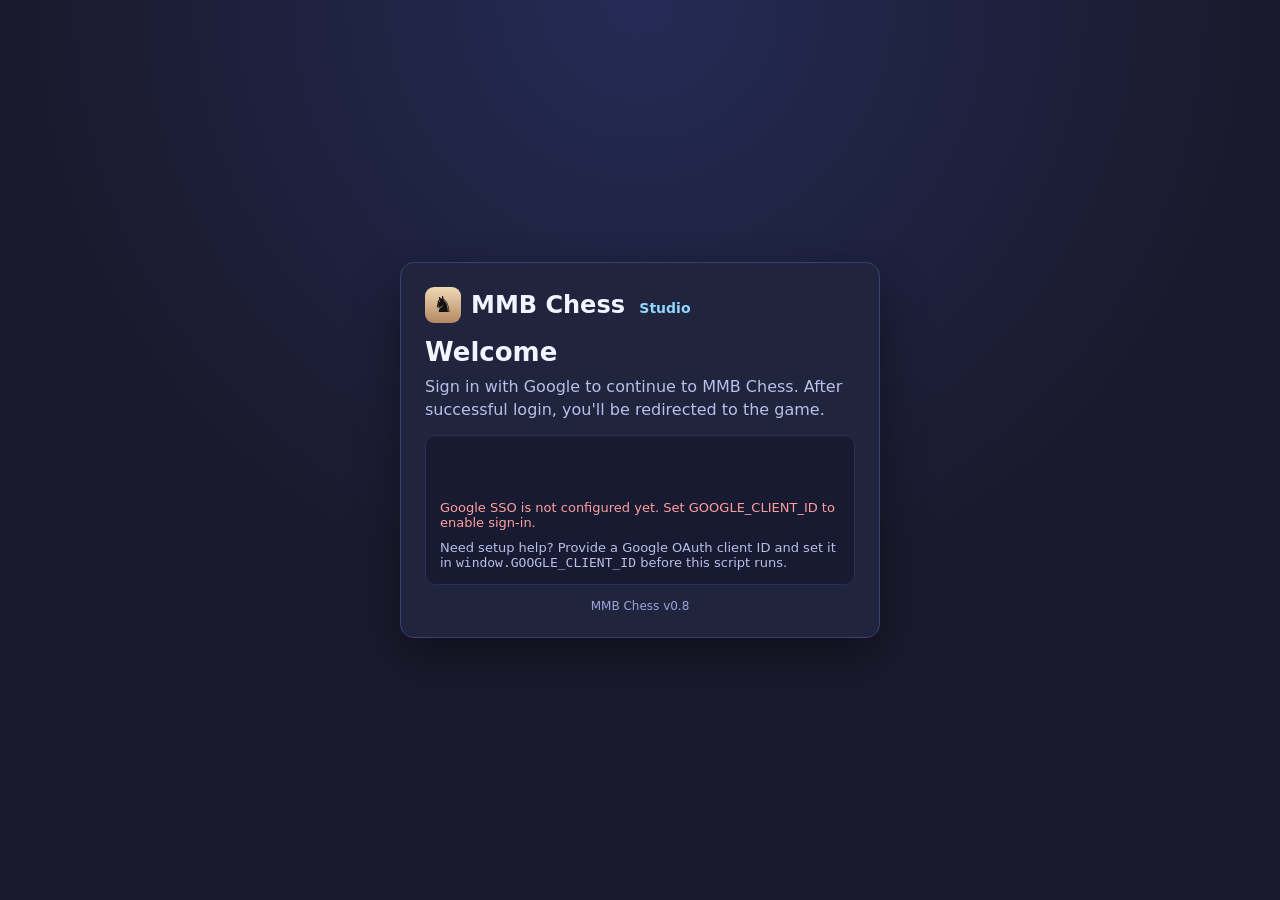
==== index.html @ aac6f289 "Add Google SSO welcome page with redirect to chess" ====
<!DOCTYPE html>
<html lang="en">
<head>
  <meta charset="UTF-8" />
  <meta name="viewport" content="width=device-width, initial-scale=1.0" />
  <title>MMB Chess — Sign in</title>
  <style>
    :root {
      --bg: #1a1a2e;
      --panel: #20243d;
      --text: #f2f4ff;
      --muted: #b8bfe8;
      --accent: #5ad1ff;
    }
    * { box-sizing: border-box; }
    body {
      margin: 0;
      min-height: 100vh;
      background: radial-gradient(circle at top, #242b55 0%, var(--bg) 55%);
      color: var(--text);
      font-family: Inter, system-ui, -apple-system, Segoe UI, Roboto, Arial, sans-serif;
      display: grid;
      place-items: center;
      padding: 16px;
    }
    .welcome-card {
      width: min(96vw, 480px);
      background: var(--panel);
      border: 1px solid #3a4070;
      border-radius: 14px;
      box-shadow: 0 20px 45px rgba(0,0,0,.4);
      padding: 24px;
    }
    .brand { display: flex; align-items: center; gap: 10px; margin-bottom: 14px; }
    .brand .icon {
      width: 36px; height: 36px; border-radius: 9px;
      display: inline-flex; align-items: center; justify-content: center;
      background: linear-gradient(180deg, #f0d9b5, #b58863);
      color: #111; font-size: 22px;
    }
    .brand .name { font-size: 24px; font-weight: 800; }
    .brand .name .sub { color: #8fd7ff; font-size: 14px; margin-left: 6px; }
    h1 { margin: 4px 0 8px; font-size: 26px; }
    p { margin: 0 0 14px; color: var(--muted); line-height: 1.45; }
    .signin-wrap {
      background: #171a31;
      border: 1px solid #2a2f57;
      border-radius: 10px;
      padding: 14px;
    }
    #googleSignInButton {
      min-height: 42px;
      display: flex;
      align-items: center;
      justify-content: center;
    }
    .hint { margin-top: 10px; font-size: 13px; color: var(--muted); }
    .error { color: #ff9f9f; margin-top: 8px; font-size: 13px; display:none; }
    .footer { margin-top: 14px; font-size: 12px; color: #9ba3d8; text-align: center; }
  </style>
</head>
<body>
  <main class="welcome-card">
    <div class="brand"><span class="icon">♞</span><div class="name">MMB Chess <span class="sub">Studio</span></div></div>
    <h1>Welcome</h1>
    <p>Sign in with Google to continue to MMB Chess. After successful login, you'll be redirected to the game.</p>

    <div class="signin-wrap">
      <div id="googleSignInButton"></div>
      <div id="configError" class="error"></div>
      <div class="hint">Need setup help? Provide a Google OAuth client ID and set it in <code>window.GOOGLE_CLIENT_ID</code> before this script runs.</div>
    </div>

    <div class="footer">MMB Chess v0.8</div>
  </main>

  <script>
    (function(){
      const storageKey = 'mmb_google_user';
      const clientId = window.GOOGLE_CLIENT_ID || localStorage.getItem('mmb_google_client_id') || '';
      const errorEl = document.getElementById('configError');

      function decodeJwtPayload(jwt) {
        const payload = jwt.split('.')[1];
        const b64 = payload.replace(/-/g, '+').replace(/_/g, '/');
        const json = decodeURIComponent(atob(b64).split('').map(c => `%${(`00${c.charCodeAt(0).toString(16)}`).slice(-2)}`).join(''));
        return JSON.parse(json);
      }

      function onCredentialResponse(response) {
        try {
          const profile = decodeJwtPayload(response.credential);
          localStorage.setItem(storageKey, JSON.stringify({
            email: profile.email || '',
            name: profile.name || 'User',
            picture: profile.picture || '',
            signedInAt: new Date().toISOString()
          }));
          window.location.href = 'chess.html';
        } catch (err) {
          errorEl.style.display = 'block';
          errorEl.textContent = 'Sign-in succeeded but profile parsing failed. Please try again.';
        }
      }

      if (!clientId) {
        errorEl.style.display = 'block';
        errorEl.textContent = 'Google SSO is not configured yet. Set GOOGLE_CLIENT_ID to enable sign-in.';
        return;
      }

      const script = document.createElement('script');
      script.src = 'https://accounts.google.com/gsi/client';
      script.async = true;
      script.defer = true;
      script.onload = function() {
        google.accounts.id.initialize({
          client_id: clientId,
          callback: onCredentialResponse,
          ux_mode: 'popup'
        });
        google.accounts.id.renderButton(
          document.getElementById('googleSignInButton'),
          { theme: 'outline', size: 'large', shape: 'pill', text: 'signin_with', width: 320 }
        );
      };
      script.onerror = function() {
        errorEl.style.display = 'block';
        errorEl.textContent = 'Could not load Google Sign-In SDK. Check internet/network policies.';
      };
      document.head.appendChild(script);
    })();
  </script>
</body>
</html>
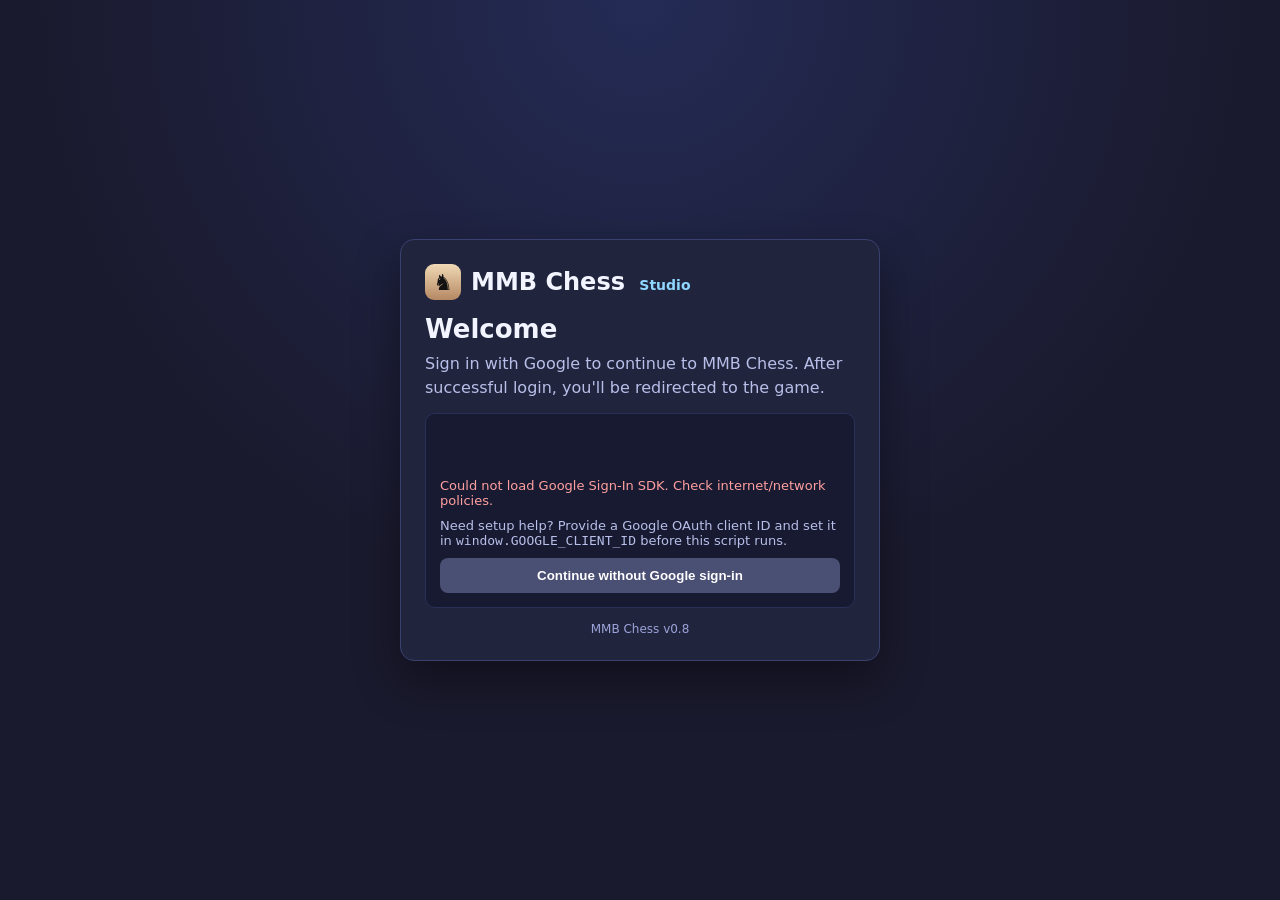
==== commit e20ab711: "Configure default Google OAuth client ID" ====
--- a/index.html
+++ b/index.html
@@ -69,6 +69,7 @@
       <div id="googleSignInButton"></div>
       <div id="configError" class="error"></div>
       <div class="hint">Need setup help? Provide a Google OAuth client ID and set it in <code>window.GOOGLE_CLIENT_ID</code> before this script runs.</div>
+      <button id="continueGuestBtn" style="margin-top:10px;width:100%;border:none;border-radius:8px;padding:10px;font-weight:700;cursor:pointer;color:#fff;background:#4a4f74;">Continue without Google sign-in</button>
     </div>
 
     <div class="footer">MMB Chess v0.8</div>
@@ -77,8 +78,22 @@
   <script>
     (function(){
       const storageKey = 'mmb_google_user';
-      const clientId = window.GOOGLE_CLIENT_ID || localStorage.getItem('mmb_google_client_id') || '';
+      const DEFAULT_GOOGLE_CLIENT_ID = '613800272186-8doglal06v7371nvitg57gr6750k03jr.apps.googleusercontent.com';
+      const clientId = window.GOOGLE_CLIENT_ID || localStorage.getItem('mmb_google_client_id') || DEFAULT_GOOGLE_CLIENT_ID;
       const errorEl = document.getElementById('configError');
+      const guestBtn = document.getElementById('continueGuestBtn');
+
+
+      guestBtn?.addEventListener('click', () => {
+        localStorage.setItem(storageKey, JSON.stringify({
+          email: '',
+          name: 'Guest',
+          picture: '',
+          signedInAt: new Date().toISOString(),
+          authProvider: 'guest'
+        }));
+        window.location.href = 'chess.html';
+      });
 
       function decodeJwtPayload(jwt) {
         const payload = jwt.split('.')[1];
@@ -105,9 +120,8 @@
 
       if (!clientId) {
         errorEl.style.display = 'block';
-        errorEl.textContent = 'Google SSO is not configured yet. Set GOOGLE_CLIENT_ID to enable sign-in.';
-        return;
-      }
+        errorEl.textContent = 'Google SSO is not configured yet. You can continue as guest or set GOOGLE_CLIENT_ID to enable sign-in.';
+      } else {
 
       const script = document.createElement('script');
       script.src = 'https://accounts.google.com/gsi/client';
@@ -129,6 +143,7 @@
         errorEl.textContent = 'Could not load Google Sign-In SDK. Check internet/network policies.';
       };
       document.head.appendChild(script);
+      }
     })();
   </script>
 </body>
